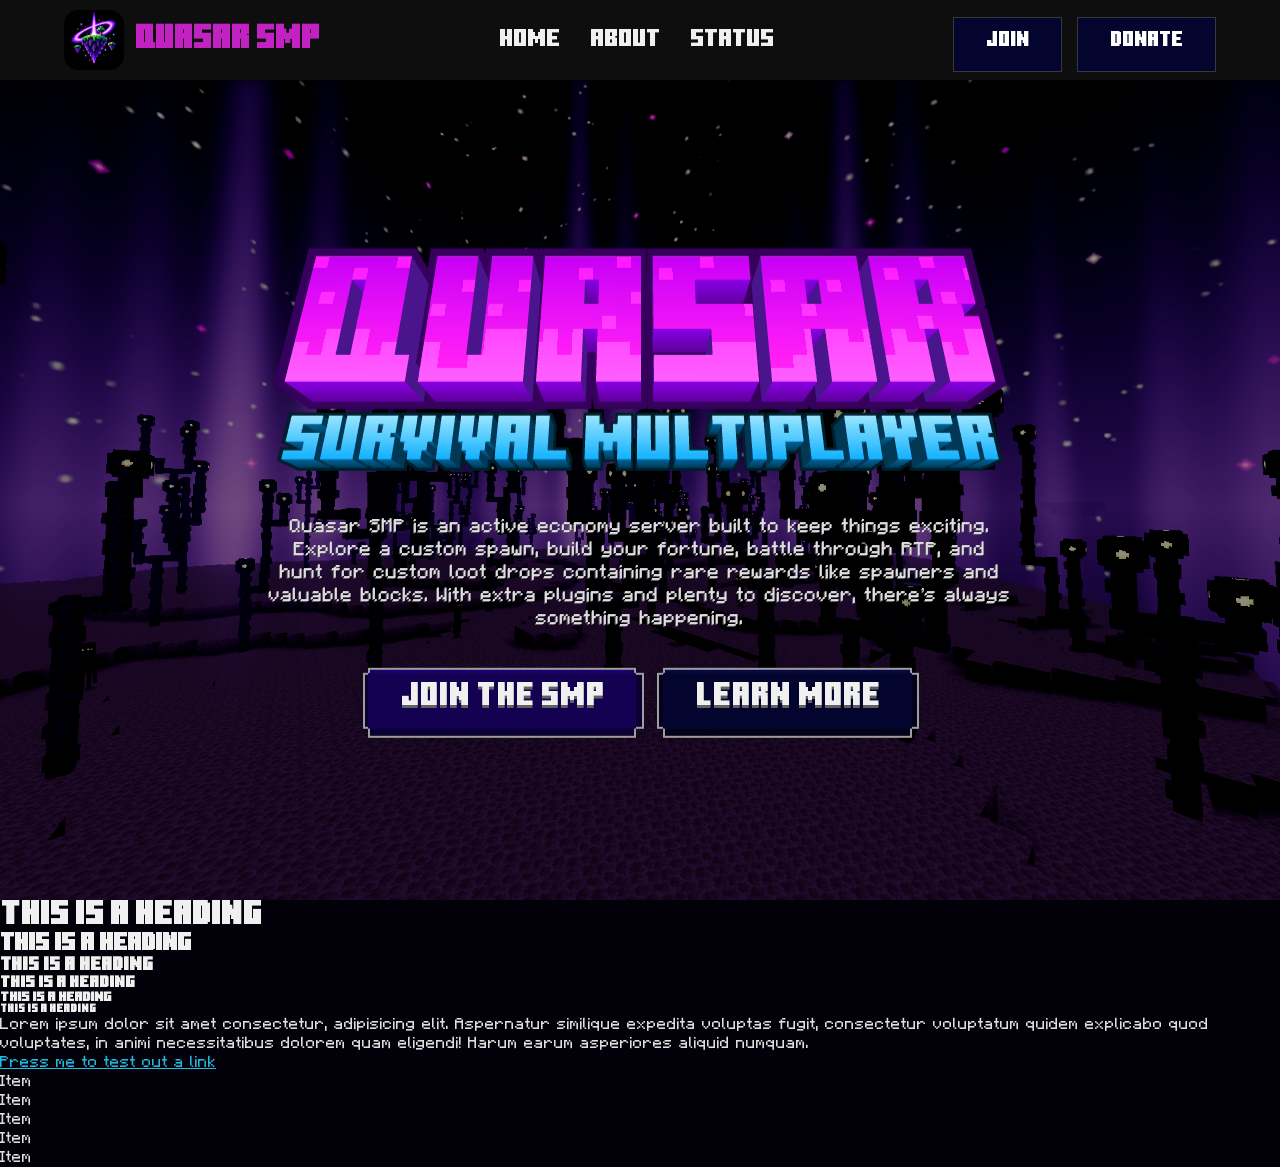
==== index.html @ 4aee3c34 "Start initial page setup and get basics styling going. CSS strucutre started, and well as added the " ====
<!DOCTYPE html>
<html lang="en">
<head>
    <meta charset="UTF-8">
    <meta name="viewport" content="width=device-width, initial-scale=1.0">
    <title>Quasar SMP | The Best SMP</title>

    <!-- CSS Imports -->
    <link rel="stylesheet" href="/css/main.css">
    <link rel="stylesheet" href="/css/components/hero.css";
</head>
<body>
    <nav>
        <a class="logo" href="/">
            <img src="/assets/images/logo.png" alt="Quasar SMP Logo">
            <h5>Quasar SMP</h5>
        </a>
        <div class="nav-group">
            <ul class="nav-links">
                <li class="nav-link"><a href="/">Home</a></li>
                <li class="nav-link"><a href="/about/">About</a></li>
                <li class="nav-link"><a href="/status/">Status</a></li>
            </ul>
            <ul class="nav-btns">
                <li class="nav-btn"><a href="/join/">Join</a></li>
                <li class="nav-btn"><a href="/donate/">Donate</a></li>
            </ul>
        </div>
    </nav>
    <header>
        <img class="hero-bg" src="/assets/images/hero-bg.png" alt="hero-bg">
        <div class="content">
            <img class="title" src="/assets/images/qsmp-lettermark.png" alt="Quasar SMP Logo">
            <p>
                Quasar SMP is an active economy server built to keep things exciting. Explore a custom spawn, build your fortune, battle through RTP, and hunt for custom loot drops containing rare rewards like spawners and valuable blocks. With extra plugins and plenty to discover, there’s always something happening.
            </p>
            <div class="cta-btns">
                <a href="#" class="cta-btn primary minecraft-button">Join the SMP</a>
                <a href="#" class="cta-btn secondary minecraft-button">Learn more</a>
            </div>
        </div>
    </header>
    <main>
        <h1>This is a heading</h1>
        <h2>This is a heading</h2>
        <h3>This is a heading</h1>
        <h4>This is a heading</h1>
        <h5>This is a heading</h5>
        <h6>This is a heading</h1>
        <p>Lorem ipsum dolor sit amet consectetur, adipisicing elit. Aspernatur similique expedita voluptas fugit, consectetur voluptatum quidem explicabo quod voluptates, in animi necessitatibus dolorem quam eligendi! Harum earum asperiores aliquid numquam.</p>
        <a href="https://google.com" target="_blank">Press me to test out a link</a>
        <ul>
            <li>Item</li>
            <li>Item</li>
            <li>Item</li>
            <li>Item</li>
            <li>Item</li>
        </ul>
    </main>
</body>
</html>
---- css/main.css ----
/* BASE */
@import "./base/reset.css";
@import "./base/typography.css";
@import "./base/variables.css";

/* Components */
@import "./components/nav.css";
@import "./components/buttons.css";
---- css/components/hero.css ----
header{
    height: calc(100vh - 5rem);
    position: relative;
}
header .hero-bg{
    width: 100%;
    height: 100%;
    object-fit: cover;
    image-rendering: -webkit-optimize-contrast;
    image-rendering: crisp-edges;
    filter: contrast(1.1) brightness(0.55) saturate(1.05);
    -webkit-user-drag: none;
    user-select: none;
}
header .content{
    position: absolute;
    top: 50%;
    left: 50%;
    transform: translate(-50%, -50%);
    display: flex;
    justify-content: center;
    align-items: center;
    gap: 40px;
    flex-direction: column;
    text-align: center;
    text-wrap: pretty;
}
header .content p{
    font-size: 1.2rem;
    text-shadow: -1px 1px 0 var(--text-disabled);
}
header .content img{
    -webkit-user-drag: none;
    user-select: none;
}
header .cta-btns{
    display: flex;
    justify-content: center;
    align-items: center;
    gap: 20px;
}
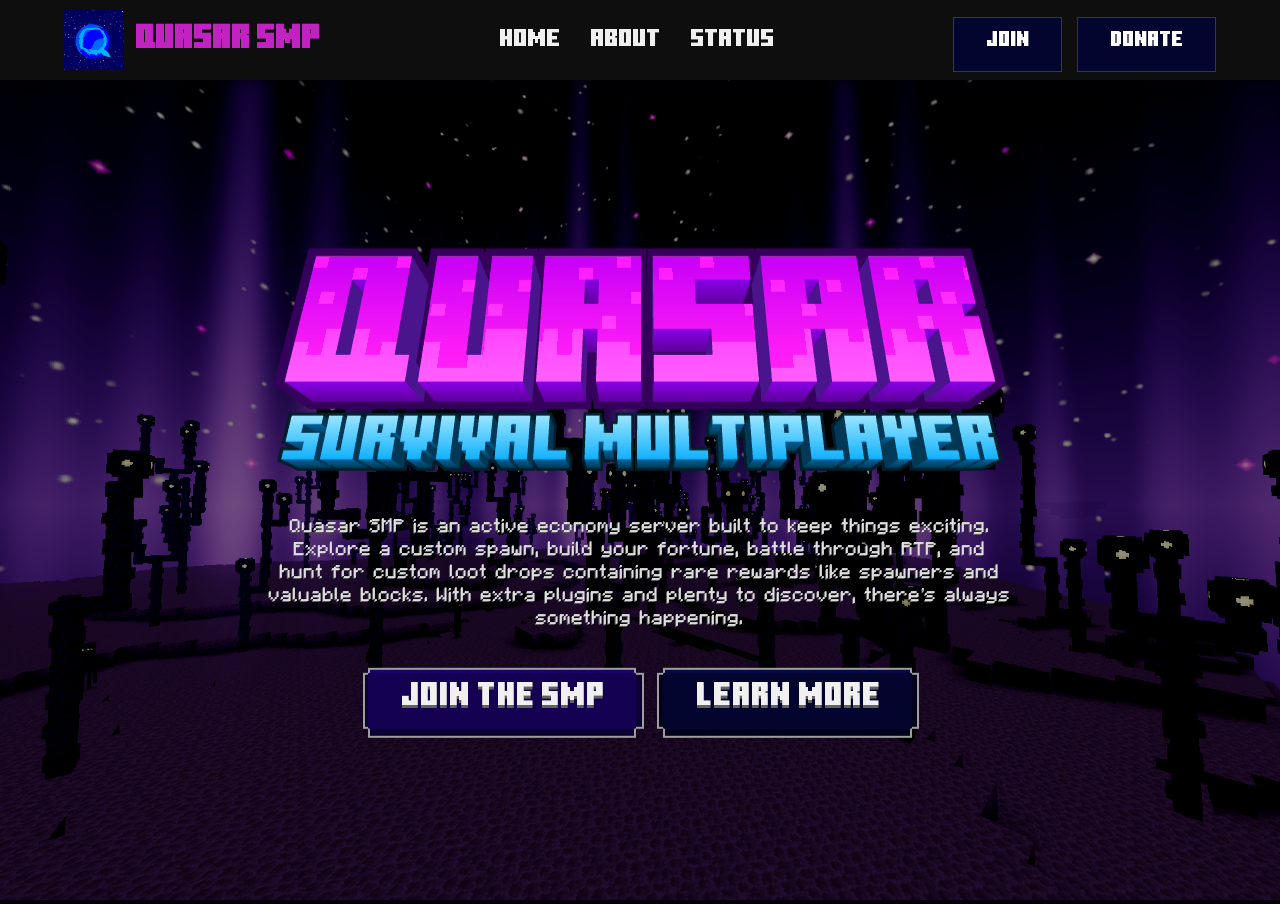
==== commit d842c565: "Added Status and join pages" ====
--- a/index.html
+++ b/index.html
@@ -4,10 +4,11 @@
     <meta charset="UTF-8">
     <meta name="viewport" content="width=device-width, initial-scale=1.0">
     <title>Quasar SMP | The Best SMP</title>
+    <link rel="shortcut icon" href="/assets/images/favicon.ico" type="image/x-icon">
 
     <!-- CSS Imports -->
     <link rel="stylesheet" href="/css/main.css">
-    <link rel="stylesheet" href="/css/components/hero.css";
+    <link rel="stylesheet" href="/css/components/hero.css">
 </head>
 <body>
     <nav>
@@ -15,15 +16,23 @@
             <img src="/assets/images/logo.png" alt="Quasar SMP Logo">
             <h5>Quasar SMP</h5>
         </a>
+        <input id="sidebar-check" type="checkbox">
+        <label for="sidebar-check" id="sidebar-open">
+           <svg xmlns="http://www.w3.org/2000/svg" height="24px" viewBox="0 -960 960 960" width="24px" fill="#e3e3e3"><path d="M120-240v-80h720v80H120Zm0-200v-80h720v80H120Zm0-200v-80h720v80H120Z"/></svg> 
+        </label>
+        <label for="sidebar-check" id="sidebar-overlay"></label>
         <div class="nav-group">
+            <label for="sidebar-check" id="sidebar-close">
+                <svg xmlns="http://www.w3.org/2000/svg" height="24px" viewBox="0 -960 960 960" width="24px" fill="#e3e3e3"><path d="m256-200-56-56 224-224-224-224 56-56 224 224 224-224 56 56-224 224 224 224-56 56-224-224-224 224Z"/></svg>
+            </label>
             <ul class="nav-links">
-                <li class="nav-link"><a href="/">Home</a></li>
-                <li class="nav-link"><a href="/about/">About</a></li>
-                <li class="nav-link"><a href="/status/">Status</a></li>
+                <li><a class="nav-link"href="/">Home</a></li>
+                <li><a class="nav-link"href="/about/">About</a></li>
+                <li><a class="nav-link"href="/status/">Status</a></li>
             </ul>
             <ul class="nav-btns">
-                <li class="nav-btn"><a href="/join/">Join</a></li>
-                <li class="nav-btn"><a href="/donate/">Donate</a></li>
+                <li><a class="nav-btn"href="/join/">Join</a></li>
+                <li><a class="nav-btn"href="/donate/">Donate</a></li>
             </ul>
         </div>
     </nav>
@@ -35,27 +44,10 @@
                 Quasar SMP is an active economy server built to keep things exciting. Explore a custom spawn, build your fortune, battle through RTP, and hunt for custom loot drops containing rare rewards like spawners and valuable blocks. With extra plugins and plenty to discover, there’s always something happening.
             </p>
             <div class="cta-btns">
-                <a href="#" class="cta-btn primary minecraft-button">Join the SMP</a>
-                <a href="#" class="cta-btn secondary minecraft-button">Learn more</a>
+                <a href="/join/" class="cta-btn primary minecraft-button">Join the SMP</a>
+                <a href="/about/" class="cta-btn secondary minecraft-button">Learn more</a>
             </div>
         </div>
     </header>
-    <main>
-        <h1>This is a heading</h1>
-        <h2>This is a heading</h2>
-        <h3>This is a heading</h1>
-        <h4>This is a heading</h1>
-        <h5>This is a heading</h5>
-        <h6>This is a heading</h1>
-        <p>Lorem ipsum dolor sit amet consectetur, adipisicing elit. Aspernatur similique expedita voluptas fugit, consectetur voluptatum quidem explicabo quod voluptates, in animi necessitatibus dolorem quam eligendi! Harum earum asperiores aliquid numquam.</p>
-        <a href="https://google.com" target="_blank">Press me to test out a link</a>
-        <ul>
-            <li>Item</li>
-            <li>Item</li>
-            <li>Item</li>
-            <li>Item</li>
-            <li>Item</li>
-        </ul>
-    </main>
 </body>
 </html>
